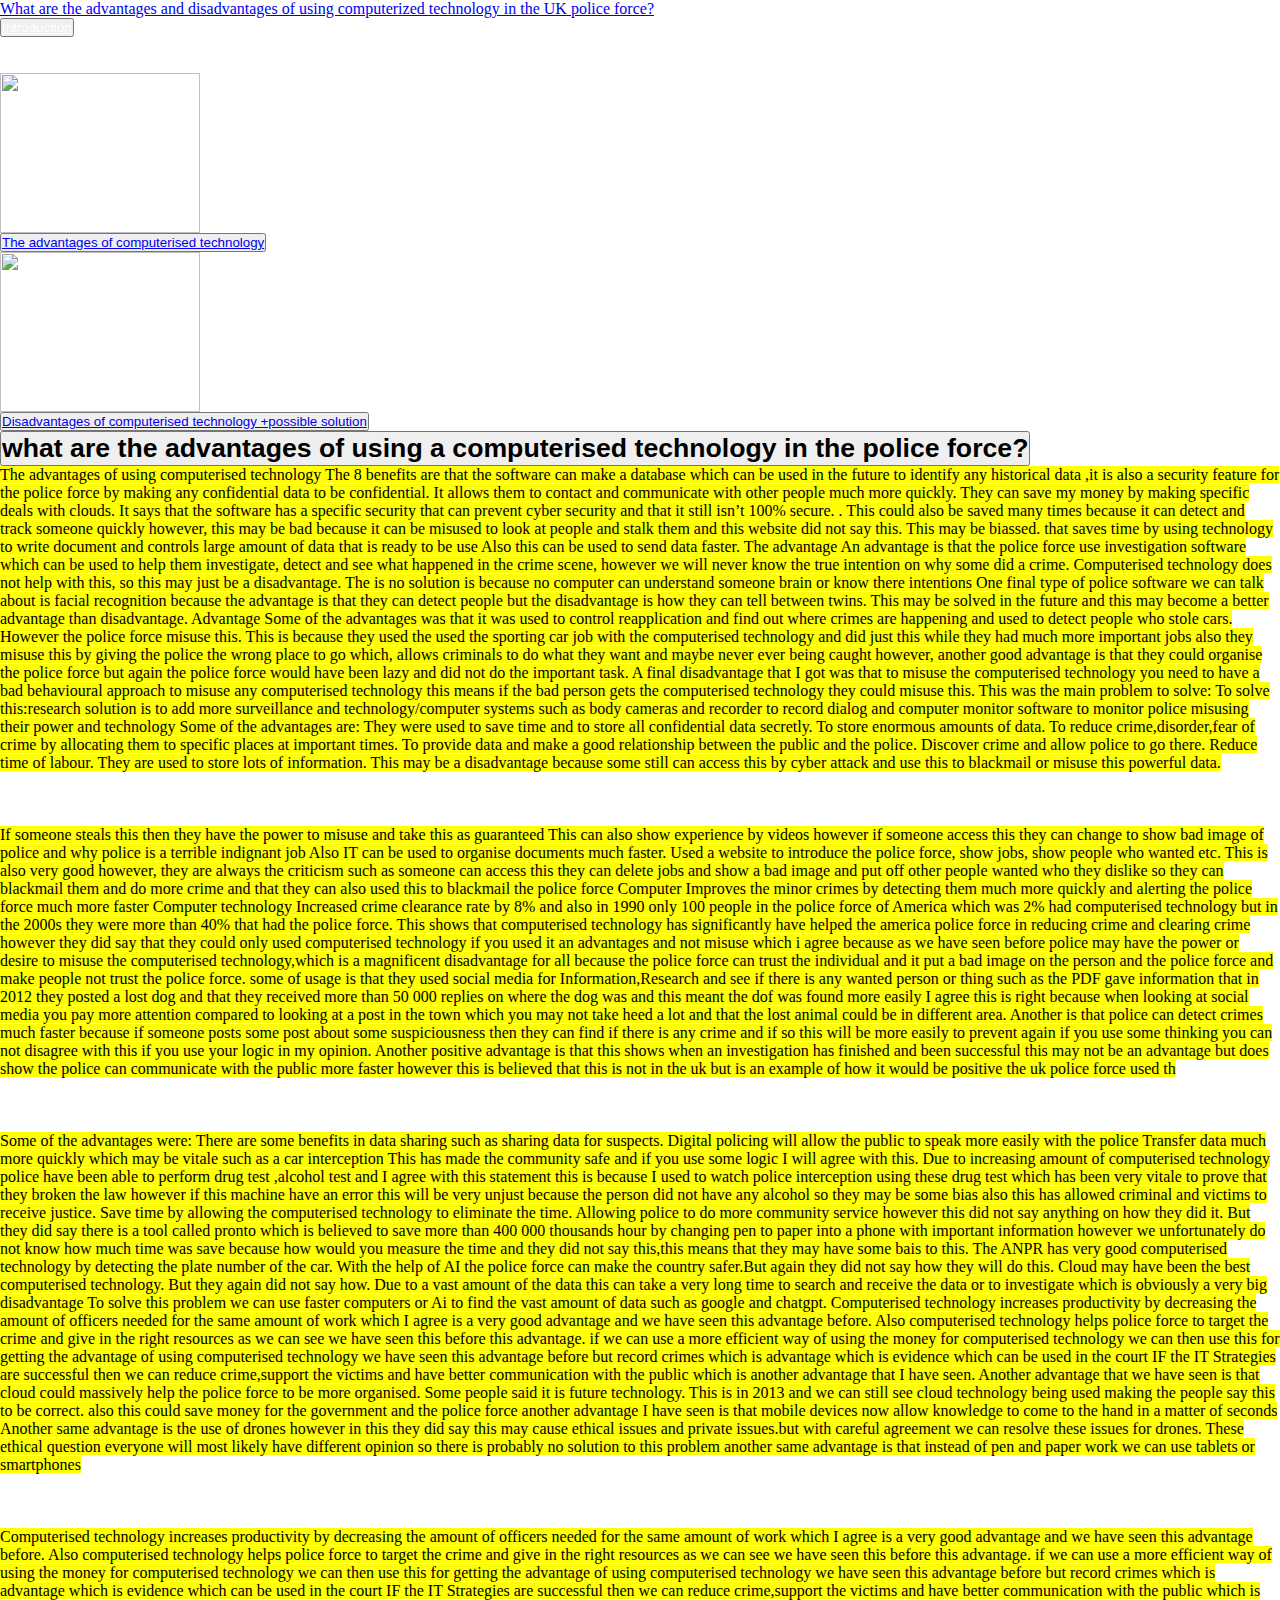
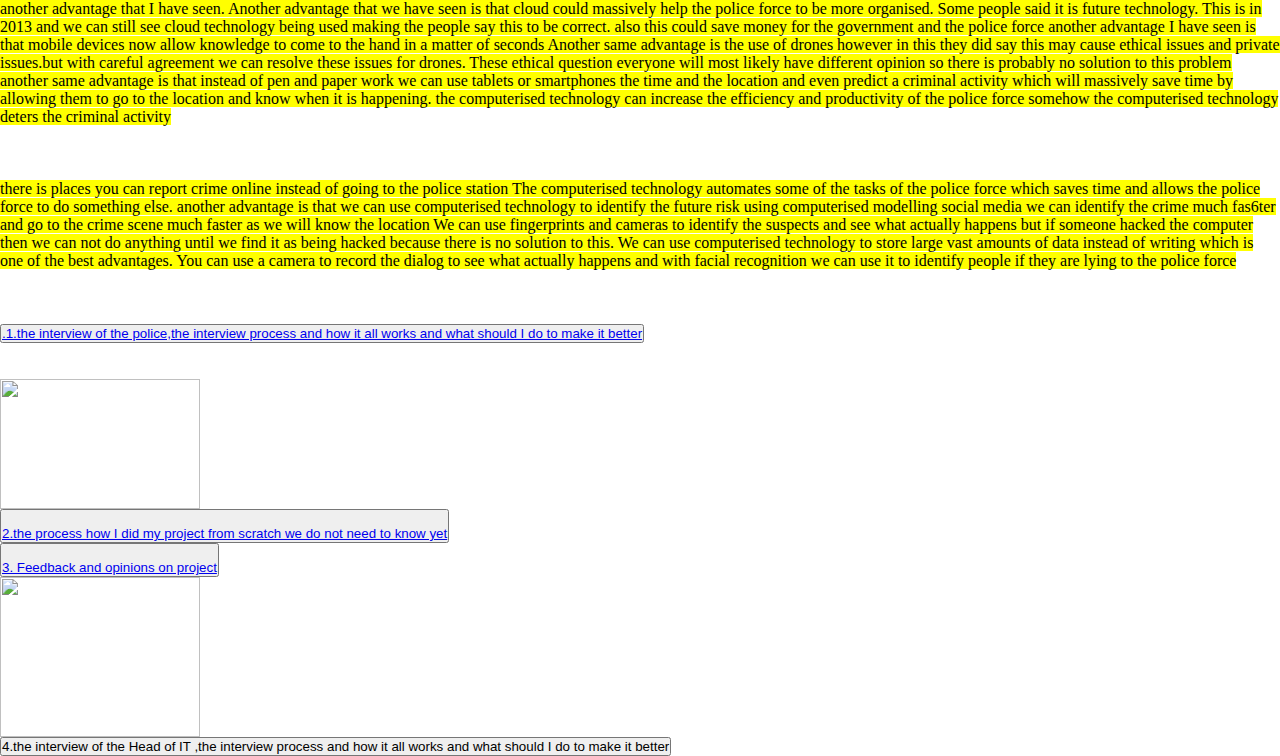
==== CHATGPT-TEST2.html @ 8dc2c1d1 "Add files via upload" ====
﻿<head>
    <link rel="stylesheet" href="C:\Users\amour\source\repos\CHATGPT-TEST2.css" />
    <title>
        advantages
    </title>
</head>

<body>
    <div class="header">
        <a class="a1" href="file:///C:/Users/amour/source/repos/draft-1-epq.html" target="_blank">
            <u>What are the advantages and disadvantages of using computerized technology in the UK police force?</u>
        </a>
    </div>
    <div class="container">
        <div class="sidebar-left">
            <button class="longs"> <a style="color:white; " href="file:///C:/Users/amour/Desktop/EPQ%20WEB%20DESIGN/Introduction-draftepq.html" target="_blank">Introduction</a> </button>
            <div>
                <br /><br />
                <img src="C:\Users\amour\Desktop\EPQ WEB DESIGN\drone-quadrocopter-hobby-camera.jpg" width="200" height="160" />
            </div>
            <div>
            </div> <button class="longs"> <a href="file:///C:/Users/amour/source/repos/CHATGPT-TEST2.html" target="_blank">The advantages of computerised technology</a> </button>
            <div>
                <div>
                    <img class="picture-1" src="C:\Users\amour\Desktop\EPQ WEB DESIGN\police.jpg" width="200" height="160" />
                    <div>
                        <button class="longs">
                            <a href="file:///C:/Users/amour/source/repos/disadvantages.html" target="_blank">Disadvantages of computerised technology +possible solution</a>
                        </button>

                    </div>
                </div>
            </div>

        </div>

        <div class="content">
            <button class="introduction">
                <h1>
                    what are the advantages of using a computerised technology in the police force?
                </h1>
            </button>

            <p class="par">
                <mark>
                    The advantages of using computerised technology
                    The 8 benefits are that the software can make a database which can be used in the future to identify any historical data  ,it is also a security feature for the police force by making any confidential data to be confidential.
                    It allows them to contact and communicate with other people much more quickly. They can save my money by making specific deals with clouds.
                    It says that the software has a specific security that can prevent cyber security and that it still isn’t 100% secure. . This could also be saved many times because it can detect and track someone quickly however, this may be bad because it can be misused to look at people and stalk them and this website did not say this. This may be biassed.
                    that saves time by using technology to write document and controls large amount of data that is ready to be use
                    Also this can be used to send data faster.
                    The advantage
                    An advantage is that the police force use investigation software which can be used to help them investigate, detect and see what happened in the crime scene, however we will never know the true intention on why some did a crime. Computerised technology does not help with this, so this may just be a disadvantage.
                    The is no solution is because no computer can understand someone brain or know there intentions
                    One final type of police software we can talk about is facial recognition because the advantage is that they can detect people but the disadvantage is how they can tell between twins. This may be solved in the future and this may become a better advantage than disadvantage.
                    Advantage
                    Some of the advantages was that it was used to control reapplication and find out where crimes are happening and used to detect people who stole cars. However the police force misuse this. This is because they used  the used the sporting car job with the computerised technology and did just this while they had much more important jobs also they misuse this by giving the police the wrong place to go which, allows criminals to do what they want and maybe never ever being caught however, another good advantage is that they could organise the police force but again the police force would have been lazy and did not do the important task. A final disadvantage that I got was that to misuse the computerised technology you need to have a bad behavioural approach to misuse any computerised technology this means if the bad person gets the computerised technology they could misuse this. This  was the main problem to solve:
                    To solve this:research solution is to add more surveillance and technology/computer systems such as body cameras and recorder to record dialog and computer monitor software  to monitor police misusing their power and technology
                    Some of the advantages are:
                    They were used to save time and to store all confidential data secretly.
                    To store enormous amounts of data.
                    To reduce crime,disorder,fear of crime by allocating them to specific places at important times.
                    To provide data and make a good relationship between the public and the police.
                    Discover crime and allow police to go there.
                    Reduce time of labour.
                    They are used to store lots of information. This may be a disadvantage  because some still can access this by cyber attack and use this to blackmail or misuse this powerful data.
                    <br />                <br />
                    <br />
                    <br />

                    If someone steals this then they have the power to misuse and take this as guaranteed
                    This can also show experience by videos however if someone access this they can change to show bad image of police and why police is a terrible indignant job
                    Also IT can be used to organise documents much faster.
                    Used a website to introduce the police force, show jobs, show people who wanted etc. This is also very good however, they are always the criticism such as someone can access this they can delete jobs and show a bad image and put off other people wanted who they dislike so they can blackmail them and do more crime and that they can also used this to blackmail the police force
                    Computer Improves the minor crimes by detecting them much more quickly and alerting the police force much more faster
                    Computer technology Increased crime clearance rate by 8% and also in 1990 only 100 people in the police force of America which was 2%  had computerised technology but in the 2000s they were more than 40% that had the police force.
                    This shows that computerised technology has significantly have helped the america police force in reducing crime and clearing crime however they did say that they could only used computerised technology if you used it an advantages and not misuse which i agree because as we have seen before police may have the power or desire to misuse the computerised technology,which is a magnificent disadvantage for all because the police force can trust the individual and it put a bad image on the person and the police force and make people not trust the police force.
                    some of usage is that they used social media for Information,Research and see if there is any wanted person or thing such as the PDF gave information that in 2012 they posted a lost dog and that they received more than 50 000 replies on where the dog was and this meant the dof was found more easily I agree this is right because when looking at social media you pay more attention compared to looking at a post in the town which you may not take heed a lot and that the lost animal could be in different area.
                    Another is that police can detect crimes much faster because if someone posts some post about some suspiciousness then they can find if there is any crime and if so this will be more easily to prevent again if you use some thinking you can not disagree with this if you use your logic in my opinion.
                    Another positive advantage is that this shows when an investigation has finished and been successful this may not be an advantage but does show the police can communicate with the public more faster however this is believed that this is not in the uk but is an example of how it would be positive the uk police force used th
                    <br />                <br />
                    <br />
                    <br />
                    Some of the advantages were:
                    There are some benefits in data sharing such as sharing data for suspects.
                    Digital policing will allow the public to speak more easily with the police
                    Transfer data much more quickly which may be vitale such as a car interception
                    This has made the community safe and if you use some logic I will agree with this.
                    Due to increasing amount of computerised technology police have been able to perform drug test ,alcohol test and I agree with this statement this is because I  used to watch police interception using these drug test which has been very vitale to prove that they broken the law however if this machine have an error this will be very unjust because the person did not have any alcohol so they may be  some bias also this has allowed criminal and victims to receive justice.
                    Save time by allowing the computerised technology to eliminate the time. Allowing police to do more community service however this did not say anything on how they did it. But they did say there is a tool called pronto which is believed to save  more than 400 000 thousands hour by changing pen to paper into a phone with important information however we unfortunately do not know how much time was save because how would you measure the time and they did not say this,this means that they may have some bais to this.
                    The ANPR has very  good computerised technology by detecting the plate number of the car.
                    With the help of AI the police force can make the country safer.But again they did not say how they will do this.
                    Cloud may have been the best computerised technology. But they again did not say how.
                    Due to a vast amount of the data this can take a very long time to search and receive the data or to investigate which is obviously a very big disadvantage
                    To solve this problem we can use faster computers or Ai to find the vast amount of data such as google  and chatgpt.
                    Computerised technology increases productivity by decreasing the amount of officers needed for the same amount of work which I agree is a very good advantage and we have seen this advantage before.
                    Also computerised technology helps police force to target the crime and give in the right resources as we can see we have seen this before this advantage.
                    if we can use a more efficient way of using the money for computerised technology we can then use this for getting the advantage of using computerised technology
                    we have seen this advantage before but record crimes which is advantage which is evidence which can be used in the court
                    IF the IT Strategies are successful then we can reduce crime,support the victims and have better communication with the public which is another advantage that I have seen.
                    Another advantage that we have seen is that cloud could massively help the police force to be more organised. Some people said it is future technology. This is in 2013 and we can still see cloud technology being used making the people say this to be correct. also this could save money for the government and the police force
                    another advantage I have seen is that mobile devices now allow knowledge to come to the hand in a matter of seconds
                    Another same advantage is the use of drones however in this they did say  this may cause ethical issues and private issues.but with careful agreement we can resolve these issues for drones.
                    These ethical question everyone will most likely have different opinion so there is probably no solution to this problem
                    another same advantage is that instead of pen and paper work we can use tablets or smartphones
                    <br />                <br />
                    <br />
                    <br />
                    Computerised technology increases productivity by decreasing the amount of officers needed for the same amount of work which I agree is a very good advantage and we have seen this advantage before.
                    Also computerised technology helps police force to target the crime and give in the right resources as we can see we have seen this before this advantage.
                    if we can use a more efficient way of using the money for computerised technology we can then use this for getting the advantage of using computerised technology
                    we have seen this advantage before but record crimes which is advantage which is evidence which can be used in the court
                    IF the IT Strategies are successful then we can reduce crime,support the victims and have better communication with the public which is another advantage that I have seen.
                    Another advantage that we have seen is that cloud could massively help the police force to be more organised. Some people said it is future technology. This is in 2013 and we can still see cloud technology being used making the people say this to be correct. also this could save money for the government and the police force
                    another advantage I have seen is that mobile devices now allow knowledge to come to the hand in a matter of seconds
                    Another same advantage is the use of drones however in this they did say  this may cause ethical issues and private issues.but with careful agreement we can resolve these issues for drones.
                    These ethical question everyone will most likely have different opinion so there is probably no solution to this problem
                    another same advantage is that instead of pen and paper work we can use tablets or smartphones
                    the time and the location and even predict a criminal activity which will massively save time by allowing them to go to the location and know when it is happening.
                    the computerised technology can increase the efficiency and productivity of the police force
                    somehow the computerised technology deters the criminal activity

                    <br />                <br />
                    <br />
                    <br />
                    there is places you can report crime online instead of going to the police station
                    The computerised technology automates some of the tasks of the police force which saves time and allows the police force to do something else.
                    another advantage is that we can use computerised technology to identify the future risk using computerised modelling
                    social media we can identify the crime much fas6ter and go to the crime scene much faster as we will know the location
                    We can use fingerprints and cameras to identify the suspects and see what actually happens but if someone hacked the computer then we can not do anything until we find it as being hacked because there is no solution to this.
                    We can use computerised technology to store large vast amounts of data instead of writing which is one of the best advantages.
                    You can use a camera to record the dialog to see what actually happens and with facial recognition we can use it to identify people if they are lying to the police force

                    <br />                <br />
                    <br />
                    <br />





                </mark>
            </p>

        </div>

        <div class="sidebar-right">
            <button class="longs">
                <a href="file:///C:/Users/amour/source/repos/interview-police.html" target="_blank">
                    .1.the interview of the police,the interview process and how it all works and what should I do to make it better
                </a>
            </button>
            <div>
                <br /><br />
                <img src="C:\Users\amour\Desktop\EPQ WEB DESIGN\car.webp" width="200" height="130" />
            </div>
            <div>
                <button class="longs">
                    <a href="file:///C:/Users/amour/source/repos/disadvantages.html" target="_blank">
                        <br />
                        2.the process how I did my project from scratch we do not need to know yet
                    </a>



                </button>

            </div>    <button class="longs">    <a href="file:///C:/Users/amour/source/repos/feedback.html" target="_blank">
                <br />
        
                3. Feedback and opinions on project
            </a> </button>
            <div>
                <div>
                    <img class="picture-1" src="C:\Users\amour\Desktop\EPQ WEB DESIGN\Helicopter.jpg" width="200" height="160" />
                    <div>
                        <button class="longs">
                            4.the interview of the Head of IT ,the interview process and how it all works and what should I do to make it better

                        </button>
                    </div>
                </div>
                <style>
                    * {
                        margin: 0;
                        padding: 0;
                    }

                    body {
                        background-image: url('https://orig00.deviantart.net/6350/f/2014/005/b/d/binary_technology_and_business_by_prophotostock-d7116ym.jpg');
                        background-repeat: no-repeat;
                        background-attachment: fixed;
                        background-position: center;
                        background-size: cover;
                        height: 100vh;
                    }
                </style>

</body>
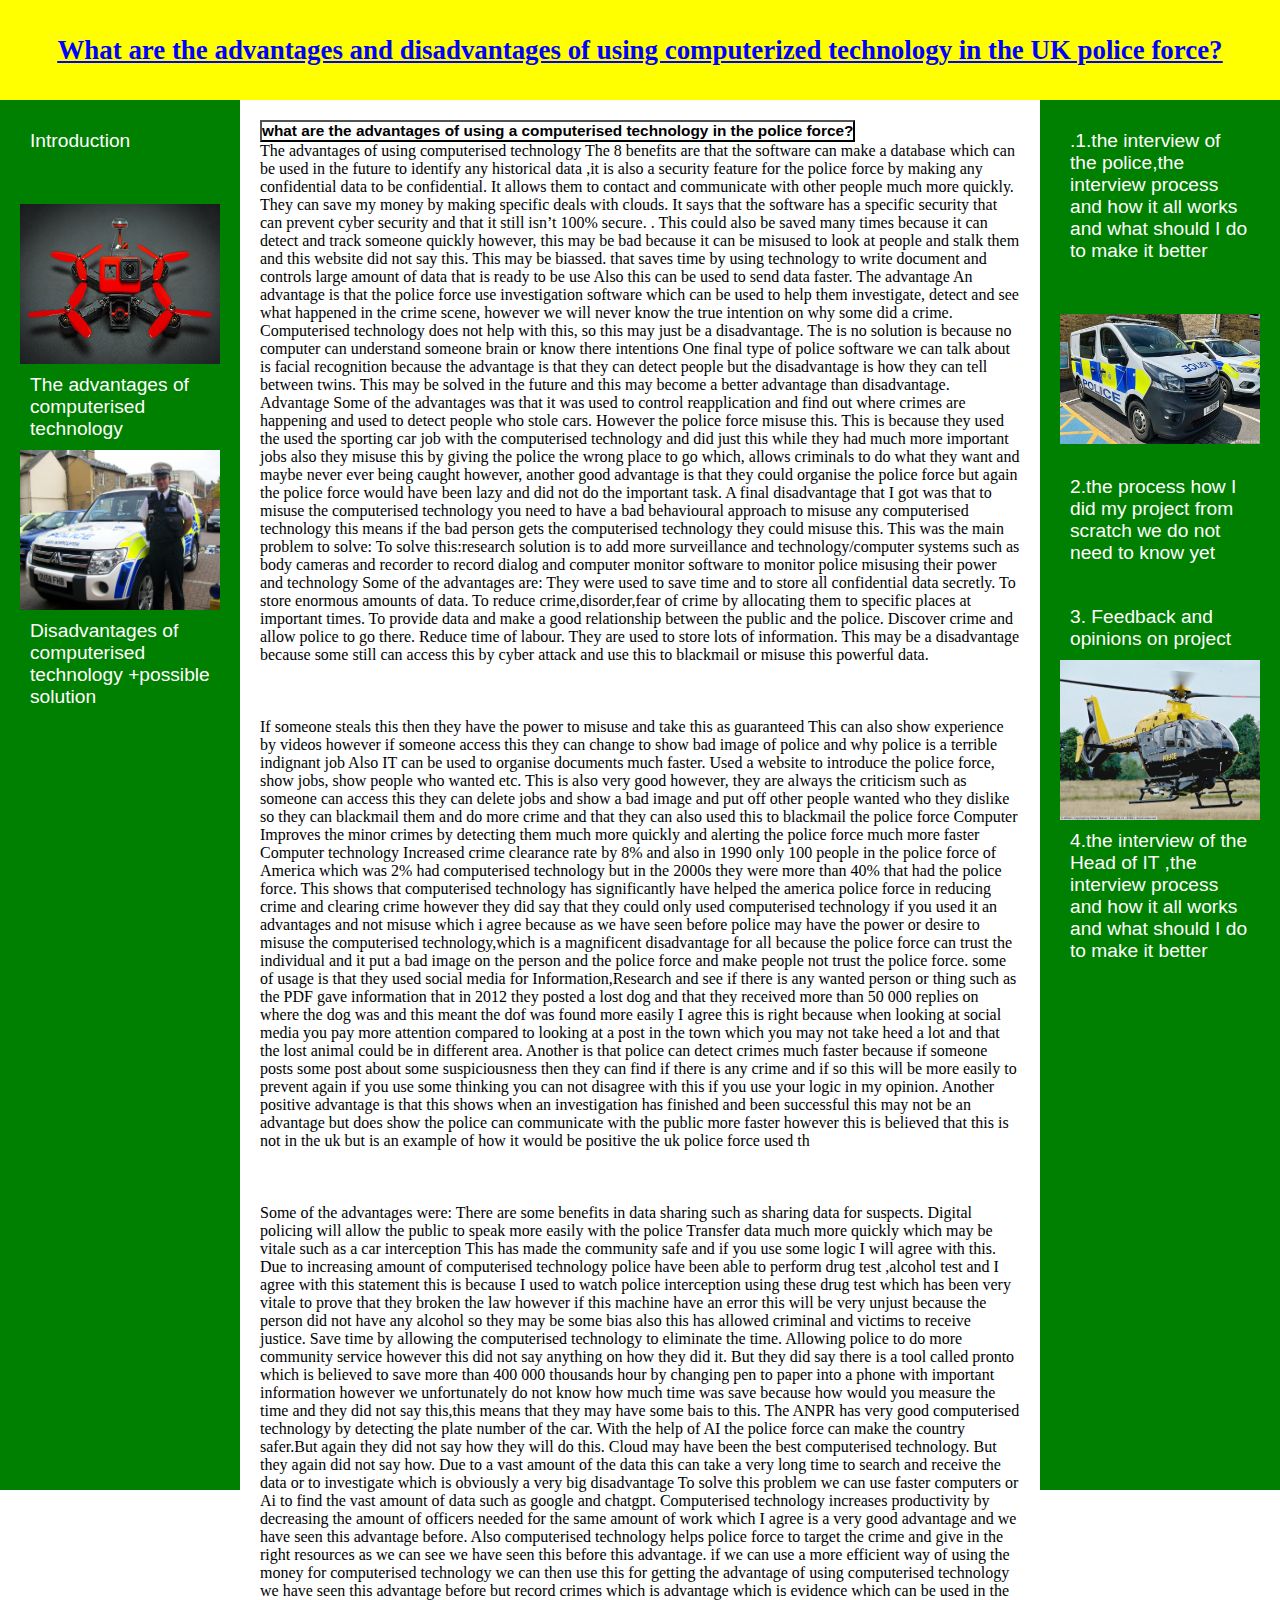
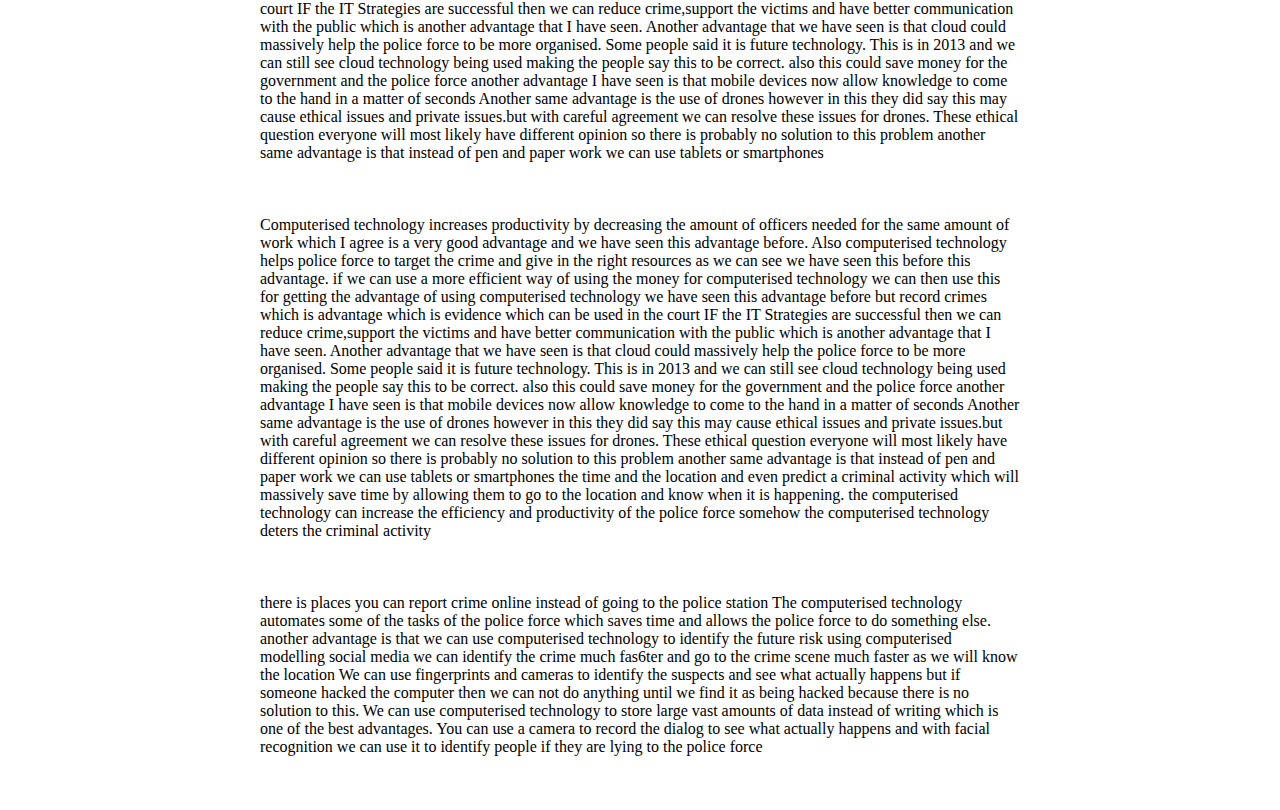
==== commit 3bb7226e: "Update CHATGPT-TEST2.html" ====
--- a/CHATGPT-TEST2.html
+++ b/CHATGPT-TEST2.html
@@ -1,5 +1,5 @@
 ﻿<head>
-    <link rel="stylesheet" href="C:\Users\amour\source\repos\CHATGPT-TEST2.css" />
+    <link rel="stylesheet" href="CHATGPT-TEST2.css" />
     <title>
         advantages
     </title>
@@ -13,19 +13,19 @@
     </div>
     <div class="container">
         <div class="sidebar-left">
-            <button class="longs"> <a style="color:white; " href="file:///C:/Users/amour/Desktop/EPQ%20WEB%20DESIGN/Introduction-draftepq.html" target="_blank">Introduction</a> </button>
+            <button class="longs"> <a style="color:white; " href="index.html" target="_blank">Introduction</a> </button>
             <div>
                 <br /><br />
-                <img src="C:\Users\amour\Desktop\EPQ WEB DESIGN\drone-quadrocopter-hobby-camera.jpg" width="200" height="160" />
+                <img src="drone-quadrocopter-hobby-camera.jpg" width="200" height="160" />
             </div>
             <div>
-            </div> <button class="longs"> <a href="file:///C:/Users/amour/source/repos/CHATGPT-TEST2.html" target="_blank">The advantages of computerised technology</a> </button>
+            </div> <button class="longs"> <a href="CHATGPT-TEST2.html" target="_blank">The advantages of computerised technology</a> </button>
             <div>
                 <div>
-                    <img class="picture-1" src="C:\Users\amour\Desktop\EPQ WEB DESIGN\police.jpg" width="200" height="160" />
+                    <img class="picture-1" src="police.jpg" width="200" height="160" />
                     <div>
                         <button class="longs">
-                            <a href="file:///C:/Users/amour/source/repos/disadvantages.html" target="_blank">Disadvantages of computerised technology +possible solution</a>
+                            <a href="disadvantages.html" target="_blank">Disadvantages of computerised technology +possible solution</a>
                         </button>
 
                     </div>
@@ -146,17 +146,17 @@
 
         <div class="sidebar-right">
             <button class="longs">
-                <a href="file:///C:/Users/amour/source/repos/interview-police.html" target="_blank">
+                <a href="interview-police.html" target="_blank">
                     .1.the interview of the police,the interview process and how it all works and what should I do to make it better
                 </a>
             </button>
             <div>
                 <br /><br />
-                <img src="C:\Users\amour\Desktop\EPQ WEB DESIGN\car.webp" width="200" height="130" />
+                <img src="car.webp" width="200" height="130" />
             </div>
             <div>
                 <button class="longs">
-                    <a href="file:///C:/Users/amour/source/repos/disadvantages.html" target="_blank">
+                    <a href="disadvantages.html" target="_blank">
                         <br />
                         2.the process how I did my project from scratch we do not need to know yet
                     </a>
@@ -165,14 +165,14 @@
 
                 </button>
 
-            </div>    <button class="longs">    <a href="file:///C:/Users/amour/source/repos/feedback.html" target="_blank">
+            </div>    <button class="longs">    <a href="feedback.html" target="_blank">
                 <br />
         
                 3. Feedback and opinions on project
             </a> </button>
             <div>
                 <div>
-                    <img class="picture-1" src="C:\Users\amour\Desktop\EPQ WEB DESIGN\Helicopter.jpg" width="200" height="160" />
+                    <img class="picture-1" src="Helicopter.jpg" width="200" height="160" />
                     <div>
                         <button class="longs">
                             4.the interview of the Head of IT ,the interview process and how it all works and what should I do to make it better
--- a/CHATGPT-TEST2.css
+++ b/CHATGPT-TEST2.css
@@ -0,0 +1,173 @@
+﻿.longs {
+    color: white;
+    background-color: green;
+    font-size: 1.5vw;
+    border-width: 0;
+    width: 200px;
+    text-align: start;
+    left: 0;
+    padding: 10px; /* Add padding to the container */
+    overflow-wrap: break-word; /* Break long words to prevent overlap */
+}
+
+    .longs a {
+        color: white;
+        text-decoration: none;
+    }
+
+    .longs button {
+        background-color: transparent;
+        border: none;
+        padding: 0;
+    }
+.a1{
+    color:blue;
+    background-color:yellow;
+    font-family:revert-layer;
+    font-weight:bold;
+    font-size:2.1vw;
+}
+
+
+
+.header {
+    background-color: yellow;
+    color: blue;
+    height: 100px;
+    display: flex;
+    align-items: center;
+    justify-content: center;
+    font-size: 28px;
+
+}
+
+.container {
+    display: flex;
+    height: calc(100vh - 100px);
+}
+
+.sidebar-left {
+    background-color: green;
+    color: white;
+    width: 200px;
+    padding: 20px;
+    font-size: 18px;
+    height:150vh;
+}
+
+.sidebar-right {
+    background-color: green;
+    color: white;
+    width: 200px;
+    padding: 20px;
+    font-size: 18px;
+    height: 100%;
+    height: 150vh;
+}
+
+.content {
+    flex-grow: 1;
+    padding: 20px;
+    font-size: 16px;
+}
+
+@media screen and (max-width: 768px) {
+    .header {
+        font-size: 20px;
+    }
+
+    .sidebar-left,
+    .sidebar-right {
+        font-size: 16px;
+    }
+
+    .content {
+        font-size: 14px;
+    }
+
+    .container {
+        flex-direction: column;
+        height: auto;
+    }
+
+    .sidebar-right {
+        order: -1;
+    }
+}
+
+@media screen and (max-width: 480px) {
+    .header {
+        font-size: 18px;
+    }
+
+    .sidebar-left,
+    .sidebar-right {
+        font-size: 14px;
+    }
+
+    .content {
+        font-size: 12px;
+    }
+}
+
+.introduction {
+    background-color: white;
+    color: black;
+    font-size: 0.6vw;
+    z-index: 0;
+}
+
+    .introduction:is(:hover) {
+        background-color: green;
+        color: yellow;
+        cursor: pointer;
+        transition: 1.5s
+    }
+mark {
+    color: black;
+    background-color: white;
+}
+.box {
+    color: black;
+    text-decoration: none;
+}
+.comeback {
+    background-color: white;
+    color: black;
+    font-size: 2vw;
+    z-index: 0;
+}
+
+    .comeback:is(:hover) 
+{
+    background-color: blue;
+    color: yellow;
+    cursor: pointer;
+    transition: 1.5s
+}
+
+.willwewin {
+    background-color: white;
+    color: black;
+    font-size: 2vw;
+    z-index: 0;
+}
+
+.willwewin:is(:hover) {
+    background-color: blue;
+    color: yellow;
+    cursor: pointer;
+    transition: 1.5s
+}
+
+.longm{
+    background-color:white;
+    color:black;
+
+}
+
+
+
+
+
+
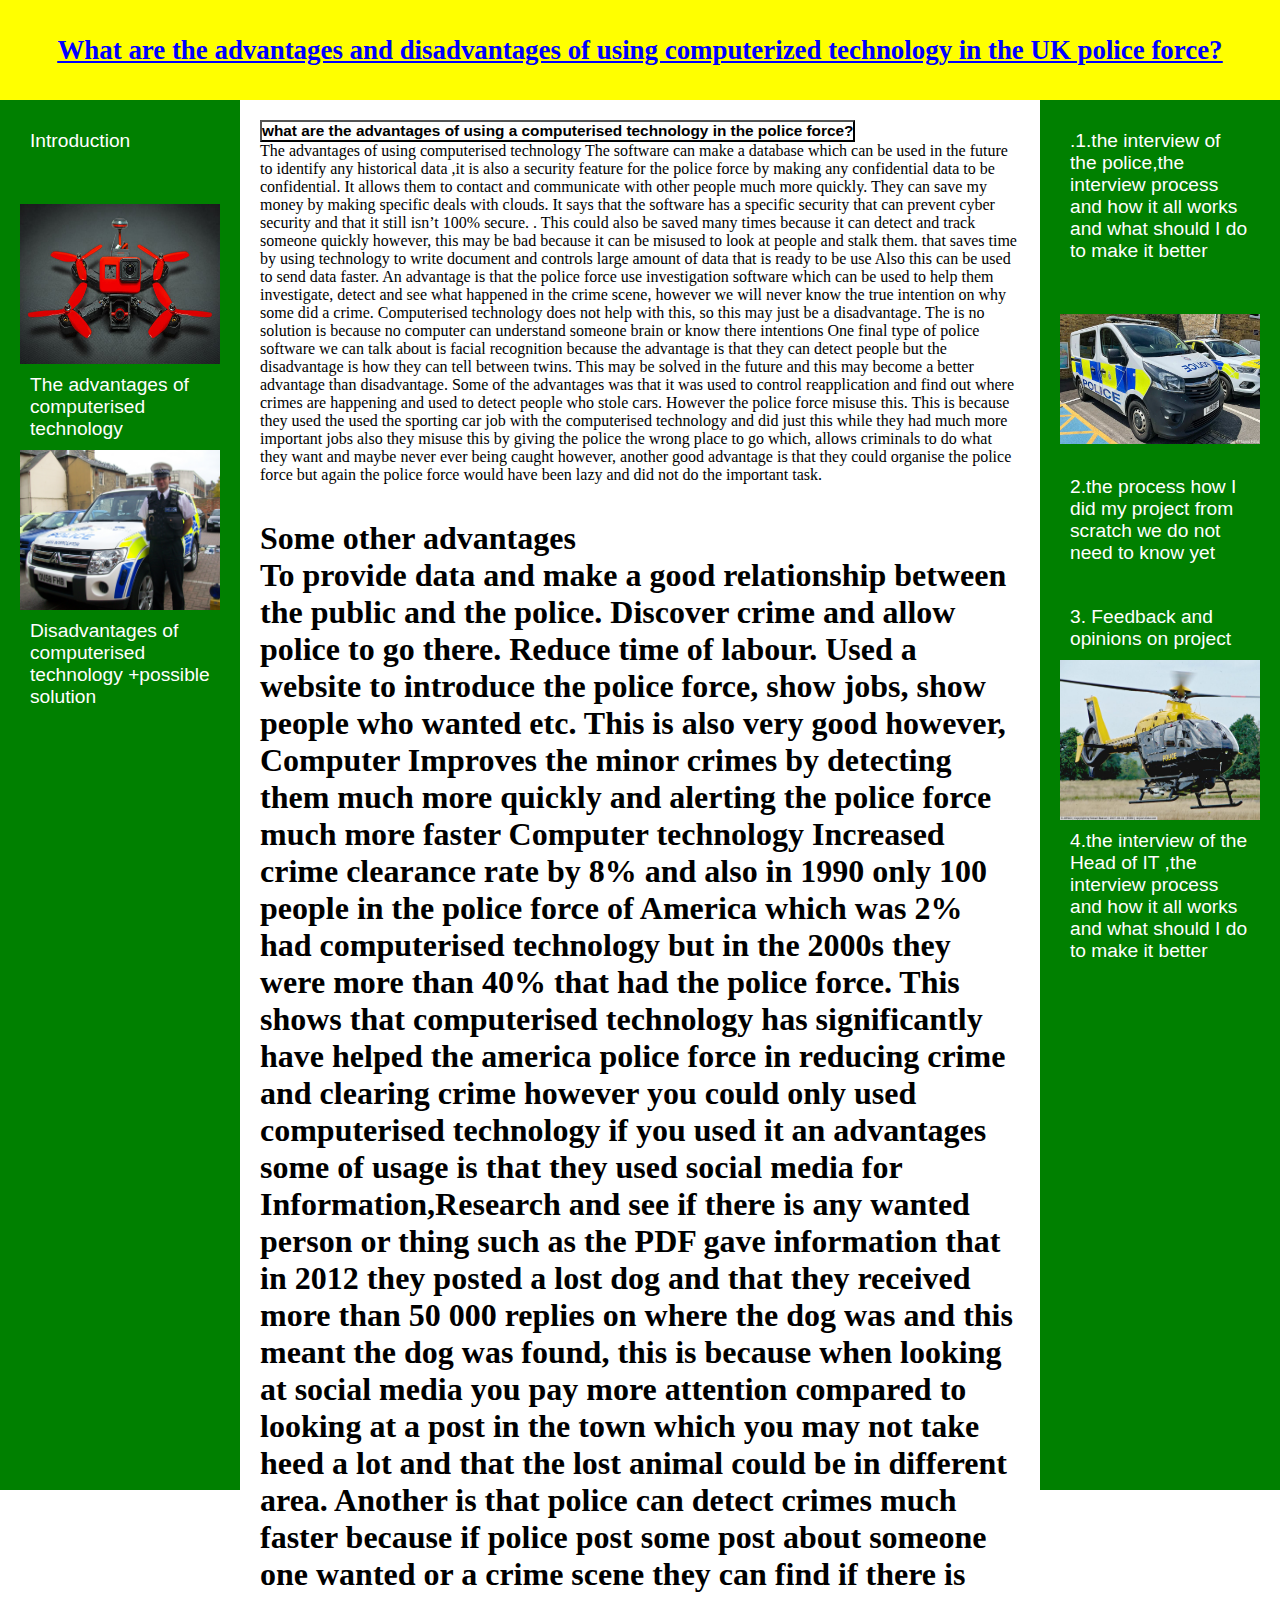
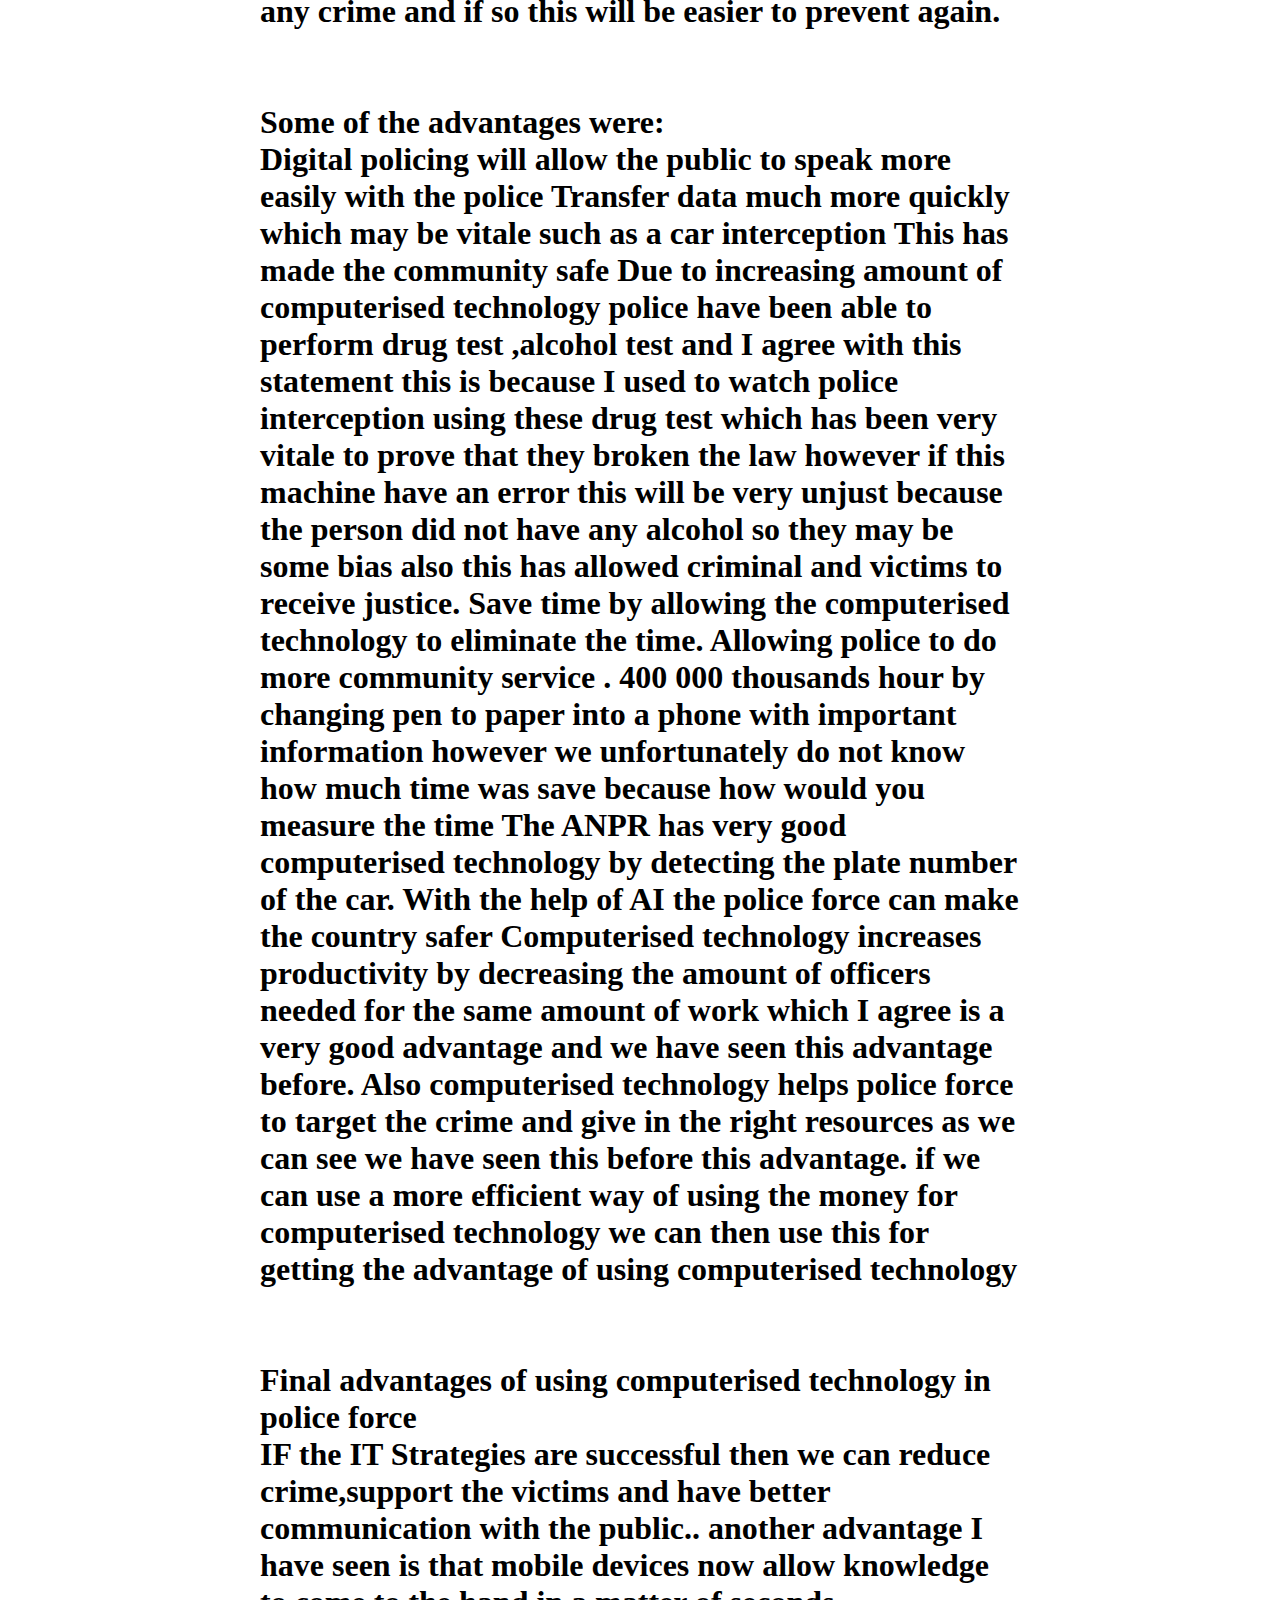
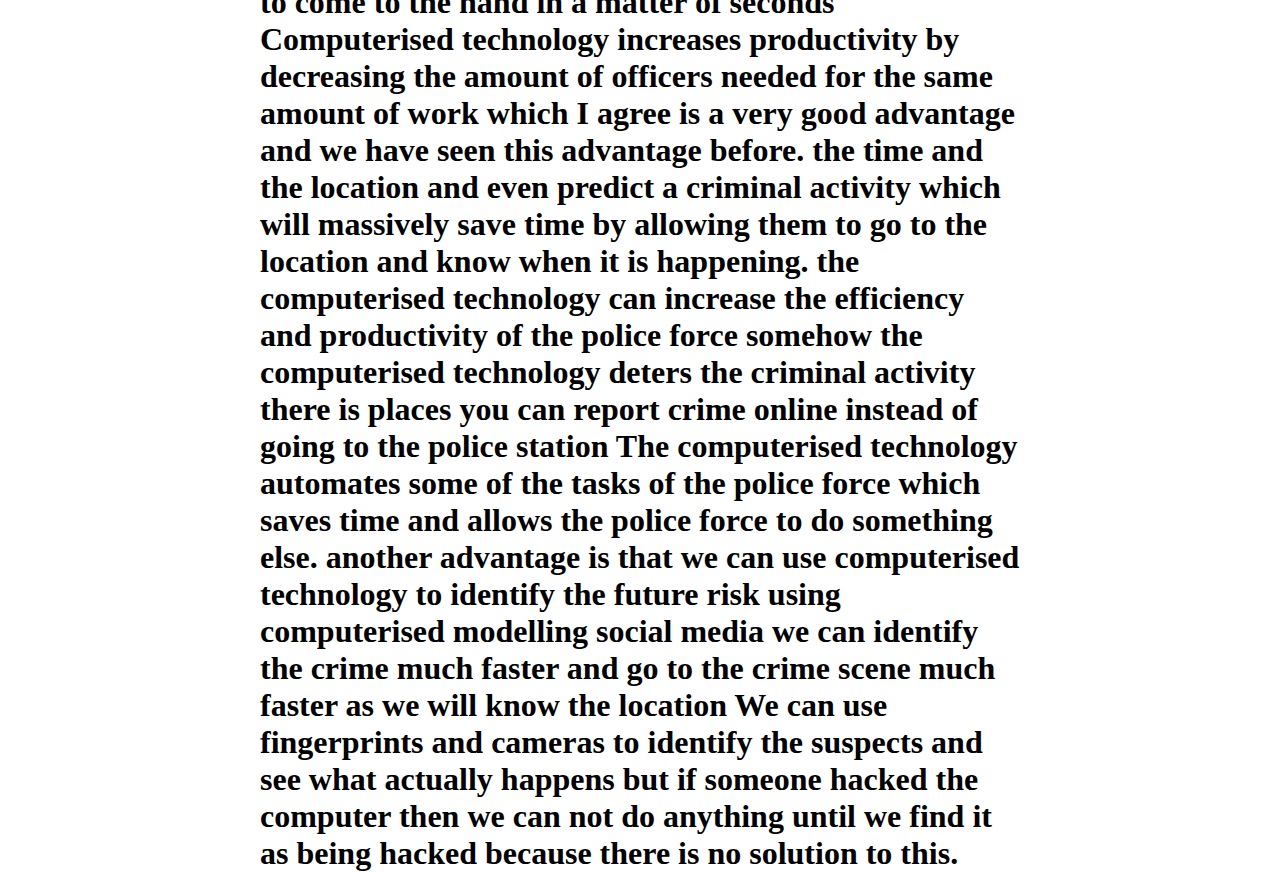
==== commit 221f636c: "Update CHATGPT-TEST2.html" ====
--- a/CHATGPT-TEST2.html
+++ b/CHATGPT-TEST2.html
@@ -43,100 +43,71 @@
 
             <p class="par">
                 <mark>
-                    The advantages of using computerised technology
-                    The 8 benefits are that the software can make a database which can be used in the future to identify any historical data  ,it is also a security feature for the police force by making any confidential data to be confidential.
-                    It allows them to contact and communicate with other people much more quickly. They can save my money by making specific deals with clouds.
-                    It says that the software has a specific security that can prevent cyber security and that it still isn’t 100% secure. . This could also be saved many times because it can detect and track someone quickly however, this may be bad because it can be misused to look at people and stalk them and this website did not say this. This may be biassed.
-                    that saves time by using technology to write document and controls large amount of data that is ready to be use
-                    Also this can be used to send data faster.
-                    The advantage
-                    An advantage is that the police force use investigation software which can be used to help them investigate, detect and see what happened in the crime scene, however we will never know the true intention on why some did a crime. Computerised technology does not help with this, so this may just be a disadvantage.
-                    The is no solution is because no computer can understand someone brain or know there intentions
-                    One final type of police software we can talk about is facial recognition because the advantage is that they can detect people but the disadvantage is how they can tell between twins. This may be solved in the future and this may become a better advantage than disadvantage.
-                    Advantage
-                    Some of the advantages was that it was used to control reapplication and find out where crimes are happening and used to detect people who stole cars. However the police force misuse this. This is because they used  the used the sporting car job with the computerised technology and did just this while they had much more important jobs also they misuse this by giving the police the wrong place to go which, allows criminals to do what they want and maybe never ever being caught however, another good advantage is that they could organise the police force but again the police force would have been lazy and did not do the important task. A final disadvantage that I got was that to misuse the computerised technology you need to have a bad behavioural approach to misuse any computerised technology this means if the bad person gets the computerised technology they could misuse this. This  was the main problem to solve:
-                    To solve this:research solution is to add more surveillance and technology/computer systems such as body cameras and recorder to record dialog and computer monitor software  to monitor police misusing their power and technology
-                    Some of the advantages are:
-                    They were used to save time and to store all confidential data secretly.
-                    To store enormous amounts of data.
-                    To reduce crime,disorder,fear of crime by allocating them to specific places at important times.
-                    To provide data and make a good relationship between the public and the police.
-                    Discover crime and allow police to go there.
-                    Reduce time of labour.
-                    They are used to store lots of information. This may be a disadvantage  because some still can access this by cyber attack and use this to blackmail or misuse this powerful data.
-                    <br />                <br />
-                    <br />
-                    <br />
+                The advantages of using computerised technology
+The software can make a database which can be used in the future to identify any historical data  ,it is also a security feature for the police force by making any confidential data to be confidential.
+It allows them to contact and communicate with other people much more quickly. They can save my money by making specific deals with clouds.
+It says that the software has a specific security that can prevent cyber security and that it still isn’t 100% secure. . This could also be saved many times because it can detect and track someone quickly however, this may be bad because it can be misused to look at people and stalk them. 
+that saves time by using technology to write document and controls large amount of data that is ready to be use  
+Also this can be used to send data faster.
 
-                    If someone steals this then they have the power to misuse and take this as guaranteed
-                    This can also show experience by videos however if someone access this they can change to show bad image of police and why police is a terrible indignant job
-                    Also IT can be used to organise documents much faster.
-                    Used a website to introduce the police force, show jobs, show people who wanted etc. This is also very good however, they are always the criticism such as someone can access this they can delete jobs and show a bad image and put off other people wanted who they dislike so they can blackmail them and do more crime and that they can also used this to blackmail the police force
-                    Computer Improves the minor crimes by detecting them much more quickly and alerting the police force much more faster
-                    Computer technology Increased crime clearance rate by 8% and also in 1990 only 100 people in the police force of America which was 2%  had computerised technology but in the 2000s they were more than 40% that had the police force.
-                    This shows that computerised technology has significantly have helped the america police force in reducing crime and clearing crime however they did say that they could only used computerised technology if you used it an advantages and not misuse which i agree because as we have seen before police may have the power or desire to misuse the computerised technology,which is a magnificent disadvantage for all because the police force can trust the individual and it put a bad image on the person and the police force and make people not trust the police force.
-                    some of usage is that they used social media for Information,Research and see if there is any wanted person or thing such as the PDF gave information that in 2012 they posted a lost dog and that they received more than 50 000 replies on where the dog was and this meant the dof was found more easily I agree this is right because when looking at social media you pay more attention compared to looking at a post in the town which you may not take heed a lot and that the lost animal could be in different area.
-                    Another is that police can detect crimes much faster because if someone posts some post about some suspiciousness then they can find if there is any crime and if so this will be more easily to prevent again if you use some thinking you can not disagree with this if you use your logic in my opinion.
-                    Another positive advantage is that this shows when an investigation has finished and been successful this may not be an advantage but does show the police can communicate with the public more faster however this is believed that this is not in the uk but is an example of how it would be positive the uk police force used th
-                    <br />                <br />
-                    <br />
-                    <br />
-                    Some of the advantages were:
-                    There are some benefits in data sharing such as sharing data for suspects.
-                    Digital policing will allow the public to speak more easily with the police
-                    Transfer data much more quickly which may be vitale such as a car interception
-                    This has made the community safe and if you use some logic I will agree with this.
-                    Due to increasing amount of computerised technology police have been able to perform drug test ,alcohol test and I agree with this statement this is because I  used to watch police interception using these drug test which has been very vitale to prove that they broken the law however if this machine have an error this will be very unjust because the person did not have any alcohol so they may be  some bias also this has allowed criminal and victims to receive justice.
-                    Save time by allowing the computerised technology to eliminate the time. Allowing police to do more community service however this did not say anything on how they did it. But they did say there is a tool called pronto which is believed to save  more than 400 000 thousands hour by changing pen to paper into a phone with important information however we unfortunately do not know how much time was save because how would you measure the time and they did not say this,this means that they may have some bais to this.
-                    The ANPR has very  good computerised technology by detecting the plate number of the car.
-                    With the help of AI the police force can make the country safer.But again they did not say how they will do this.
-                    Cloud may have been the best computerised technology. But they again did not say how.
-                    Due to a vast amount of the data this can take a very long time to search and receive the data or to investigate which is obviously a very big disadvantage
-                    To solve this problem we can use faster computers or Ai to find the vast amount of data such as google  and chatgpt.
-                    Computerised technology increases productivity by decreasing the amount of officers needed for the same amount of work which I agree is a very good advantage and we have seen this advantage before.
-                    Also computerised technology helps police force to target the crime and give in the right resources as we can see we have seen this before this advantage.
-                    if we can use a more efficient way of using the money for computerised technology we can then use this for getting the advantage of using computerised technology
-                    we have seen this advantage before but record crimes which is advantage which is evidence which can be used in the court
-                    IF the IT Strategies are successful then we can reduce crime,support the victims and have better communication with the public which is another advantage that I have seen.
-                    Another advantage that we have seen is that cloud could massively help the police force to be more organised. Some people said it is future technology. This is in 2013 and we can still see cloud technology being used making the people say this to be correct. also this could save money for the government and the police force
-                    another advantage I have seen is that mobile devices now allow knowledge to come to the hand in a matter of seconds
-                    Another same advantage is the use of drones however in this they did say  this may cause ethical issues and private issues.but with careful agreement we can resolve these issues for drones.
-                    These ethical question everyone will most likely have different opinion so there is probably no solution to this problem
-                    another same advantage is that instead of pen and paper work we can use tablets or smartphones
-                    <br />                <br />
-                    <br />
-                    <br />
-                    Computerised technology increases productivity by decreasing the amount of officers needed for the same amount of work which I agree is a very good advantage and we have seen this advantage before.
-                    Also computerised technology helps police force to target the crime and give in the right resources as we can see we have seen this before this advantage.
-                    if we can use a more efficient way of using the money for computerised technology we can then use this for getting the advantage of using computerised technology
-                    we have seen this advantage before but record crimes which is advantage which is evidence which can be used in the court
-                    IF the IT Strategies are successful then we can reduce crime,support the victims and have better communication with the public which is another advantage that I have seen.
-                    Another advantage that we have seen is that cloud could massively help the police force to be more organised. Some people said it is future technology. This is in 2013 and we can still see cloud technology being used making the people say this to be correct. also this could save money for the government and the police force
-                    another advantage I have seen is that mobile devices now allow knowledge to come to the hand in a matter of seconds
-                    Another same advantage is the use of drones however in this they did say  this may cause ethical issues and private issues.but with careful agreement we can resolve these issues for drones.
-                    These ethical question everyone will most likely have different opinion so there is probably no solution to this problem
-                    another same advantage is that instead of pen and paper work we can use tablets or smartphones
-                    the time and the location and even predict a criminal activity which will massively save time by allowing them to go to the location and know when it is happening.
-                    the computerised technology can increase the efficiency and productivity of the police force
-                    somehow the computerised technology deters the criminal activity
+An advantage is that the police force use investigation software which can be used to help them investigate, detect and see what happened in the crime scene, however we will never know the true intention on why some did a crime. Computerised technology does not help with this, so this may just be a disadvantage. 
+The is no solution is because no computer can understand someone brain or know there intentions 
+One final type of police software we can talk about is facial recognition because the advantage is that they can detect people but the disadvantage is how they can tell between twins. This may be solved in the future and this may become a better advantage than disadvantage.
+Some of the advantages was that it was used to control reapplication and find out where crimes are happening and used to detect people who stole cars. However the police force misuse this. This is because they used  the used the sporting car job with the computerised technology and did just this while they had much more important jobs also they misuse this by giving the police the wrong place to go which, allows criminals to do what they want and maybe never ever being caught however, another good advantage is that they could organise the police force but again the police force would have been lazy and did not do the important task. 
 
-                    <br />                <br />
-                    <br />
-                    <br />
-                    there is places you can report crime online instead of going to the police station
-                    The computerised technology automates some of the tasks of the police force which saves time and allows the police force to do something else.
-                    another advantage is that we can use computerised technology to identify the future risk using computerised modelling
-                    social media we can identify the crime much fas6ter and go to the crime scene much faster as we will know the location
-                    We can use fingerprints and cameras to identify the suspects and see what actually happens but if someone hacked the computer then we can not do anything until we find it as being hacked because there is no solution to this.
-                    We can use computerised technology to store large vast amounts of data instead of writing which is one of the best advantages.
-                    You can use a camera to record the dialog to see what actually happens and with facial recognition we can use it to identify people if they are lying to the police force
-
-                    <br />                <br />
-                    <br />
-                    <br />
+<br><br><br>
+<h1>Some other advantages<h1> 
+To provide data and make a good relationship between the public and the police. 
+Discover crime and allow police to go there. 
+Reduce time of labour.
 
 
 
+
+Used a website to introduce the police force, show jobs, show people who wanted etc. This is also very good however, 
+Computer Improves the minor crimes by detecting them much more quickly and alerting the police force much more faster
+ 
+Computer technology Increased crime clearance rate by 8% and also in 1990 only 100 people in the police force of America which was 2%  had computerised technology but in the 2000s they were more than 40% that had the police force.
+This shows that computerised technology has significantly have helped the america police force in reducing crime and clearing crime however you  could only used computerised technology if you used it an advantages 
+some of usage is that they used social media for Information,Research and see if there is any wanted person or thing such as the PDF gave information that in 2012 they posted a lost dog and that they received more than 50 000 replies on where the dog was and this meant the dog was found, this is  because when looking at social media you pay more attention compared to looking at a post in the town which you may not take heed a lot and that the lost animal could be in different area.
+
+Another is that police can detect crimes much faster because if police post some post about someone one wanted or a crime scene they  can find if there is any crime and if so this will be easier to prevent again. 
+
+   <br><br><br>
+
+<h1>Some of the advantages were:<h1>
+Digital policing will allow the public to speak more easily with the police 
+Transfer data much more quickly which may be vitale such as a car interception 
+This has made the community safe 
+
+Due to increasing amount of computerised technology police have been able to perform drug test ,alcohol test and I agree with this statement this is because I  used to watch police interception using these drug test which has been very vitale to prove that they broken the law however if this machine have an error this will be very unjust because the person did not have any alcohol so they may be  some bias also this has allowed criminal and victims to receive justice.
+Save time by allowing the computerised technology to eliminate the time. Allowing police to do more community service . 400 000 thousands hour by changing pen to paper into a phone with important information however we unfortunately do not know how much time was save because how would you measure the time
+
+The ANPR has very  good computerised technology by detecting the plate number of the car.
+With the help of AI the police force can make the country safer
+
+
+Computerised technology increases productivity by decreasing the amount of officers needed for the same amount of work which I agree is a very good advantage and we have seen this advantage before.
+
+Also computerised technology helps police force to target the crime and give in the right resources as we can see we have seen this before this advantage.
+ if we can use a more efficient way of using the money for computerised technology we can then use this for getting the advantage of using computerised technology
+
+
+<br><br><br>
+
+
+<h1>Final advantages of using computerised technology in police force<h1> 
+IF the IT Strategies are successful then we can reduce crime,support the victims and have better communication with the public..
+ another advantage I have seen is that mobile devices now allow knowledge to come to the hand in a matter of seconds
+Computerised technology increases productivity by decreasing the amount of officers needed for the same amount of work which I agree is a very good advantage and we have seen this advantage before.
+the time and the location and even predict a criminal activity which will massively save time by allowing them to go to the location and know when it is happening.
+the computerised technology can increase the efficiency and productivity of the police force
+somehow the computerised technology deters the criminal activity  
+there is places you can report crime online instead of going to the police station
+The computerised technology automates some of the tasks of the police force which saves time and allows the police force to do something else.
+another advantage is that we can use computerised technology to identify the future risk using computerised modelling
+ social media we can identify the crime much faster and go to the crime scene much faster as we will know the location
+We can use fingerprints and cameras to identify the suspects and see what actually happens but if someone hacked the computer then we can not do anything until we find it as being hacked because there is no solution to this.
 
 
                 </mark>
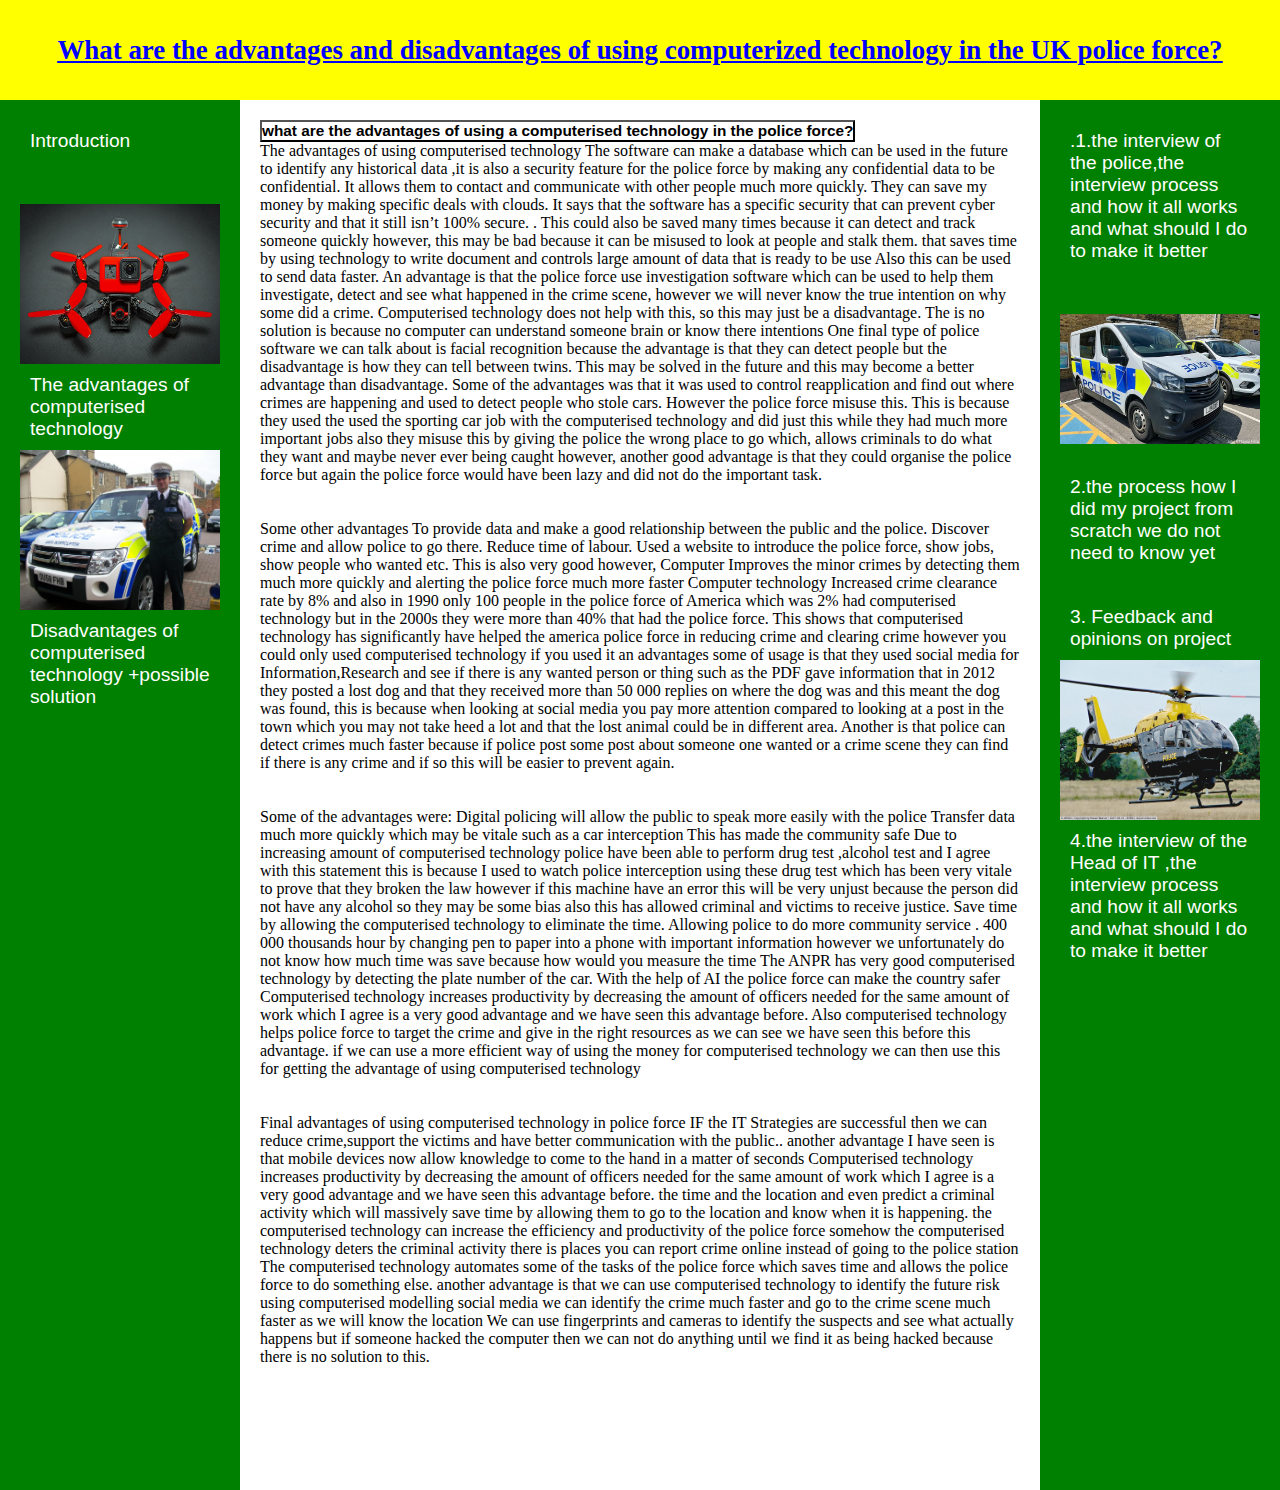
==== commit 5e8dffff: "Update CHATGPT-TEST2.html" ====
--- a/CHATGPT-TEST2.html
+++ b/CHATGPT-TEST2.html
@@ -56,7 +56,7 @@
 Some of the advantages was that it was used to control reapplication and find out where crimes are happening and used to detect people who stole cars. However the police force misuse this. This is because they used  the used the sporting car job with the computerised technology and did just this while they had much more important jobs also they misuse this by giving the police the wrong place to go which, allows criminals to do what they want and maybe never ever being caught however, another good advantage is that they could organise the police force but again the police force would have been lazy and did not do the important task. 
 
 <br><br><br>
-<h1>Some other advantages<h1> 
+Some other advantages 
 To provide data and make a good relationship between the public and the police. 
 Discover crime and allow police to go there. 
 Reduce time of labour.
@@ -75,7 +75,7 @@
 
    <br><br><br>
 
-<h1>Some of the advantages were:<h1>
+Some of the advantages were:
 Digital policing will allow the public to speak more easily with the police 
 Transfer data much more quickly which may be vitale such as a car interception 
 This has made the community safe 
@@ -96,7 +96,7 @@
 <br><br><br>
 
 
-<h1>Final advantages of using computerised technology in police force<h1> 
+Final advantages of using computerised technology in police force
 IF the IT Strategies are successful then we can reduce crime,support the victims and have better communication with the public..
  another advantage I have seen is that mobile devices now allow knowledge to come to the hand in a matter of seconds
 Computerised technology increases productivity by decreasing the amount of officers needed for the same amount of work which I agree is a very good advantage and we have seen this advantage before.
@@ -108,9 +108,9 @@
 another advantage is that we can use computerised technology to identify the future risk using computerised modelling
  social media we can identify the crime much faster and go to the crime scene much faster as we will know the location
 We can use fingerprints and cameras to identify the suspects and see what actually happens but if someone hacked the computer then we can not do anything until we find it as being hacked because there is no solution to this.
+</mark>
 
-
-                </mark>
+                
             </p>
 
         </div>
